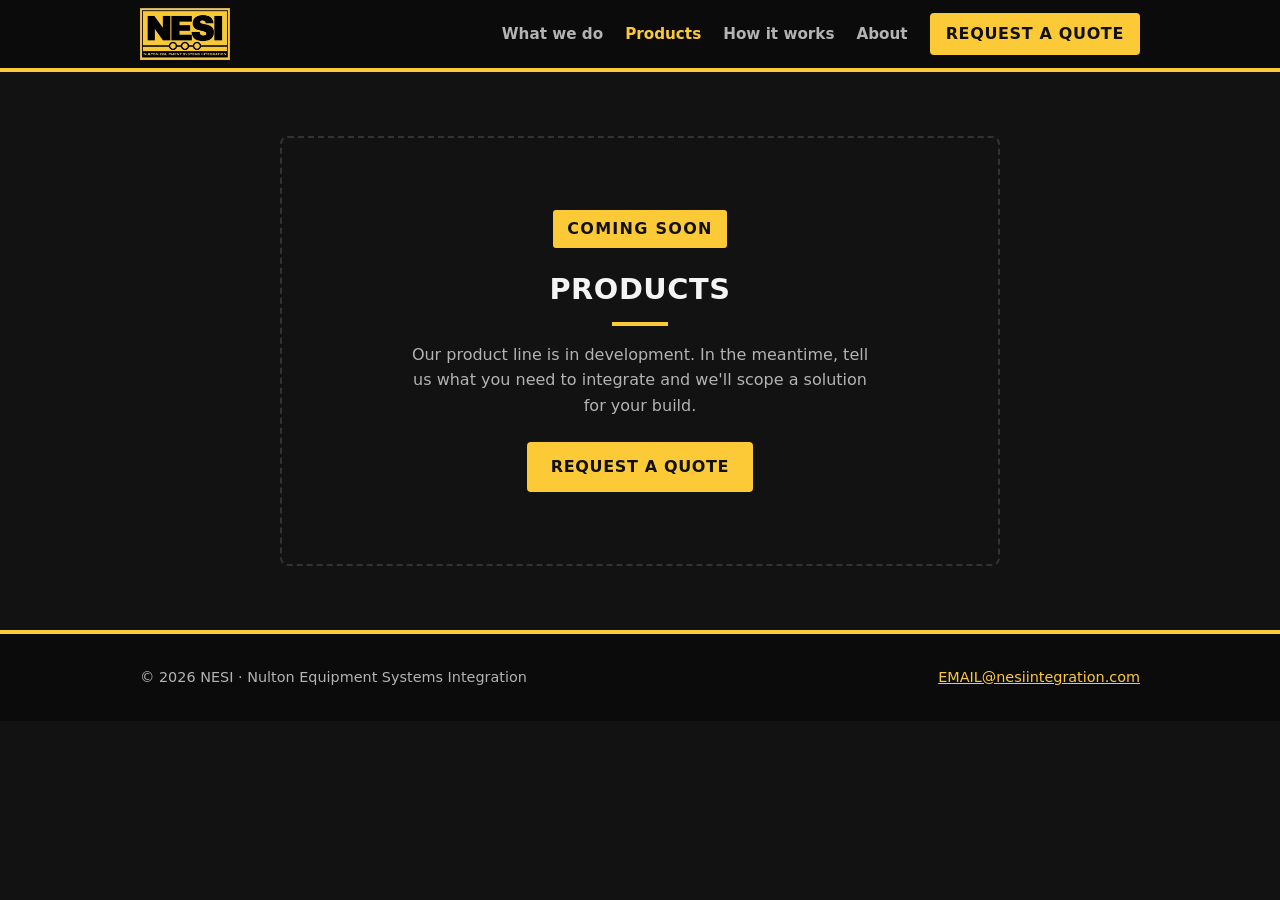
==== products.html @ 7b3e2216 "Add files via upload" ====
<!DOCTYPE html>
<html lang="en">
<head>
<meta charset="utf-8">
<meta name="viewport" content="width=device-width,initial-scale=1">
<title>Products | NESI</title>
<meta name="description" content="NESI products for equipment-to-vehicle integration. Coming soon.">
<link rel="icon" href="favicon.png" type="image/png">
<link rel="stylesheet" href="style.css">
</head>
<body>
<header><div class="wrap">
  <a class="brand" href="index.html"><img src="logo.png" alt="NESI - Nulton Equipment Systems Integration"></a>
  <nav><a href="index.html#what">What we do</a><a class="on" href="products.html">Products</a><a href="index.html#how">How it works</a><a href="index.html#about">About</a><a class="btn" href="index.html#quote">Request a quote</a></nav>
</div></header>
<main>
<section><div class="wrap">
  <div class="soon">
    <span class="tag">Coming soon</span>
    <h2>Products</h2>
    <p>Our product line is in development. In the meantime, tell us what you need to integrate and we'll scope a solution for your build.</p>
    <a class="btn" href="index.html#quote">Request a quote</a>
  </div>
</div></section>
</main>
<footer><div class="wrap">
  <span>&copy; <span id="y">2026</span> NESI &middot; Nulton Equipment Systems Integration</span>
  <span><a href="mailto:EMAIL@nesiintegration.com">EMAIL@nesiintegration.com</a> <!-- TODO: replace with real email / phone --></span>
</div></footer>
<script>document.getElementById('y').textContent=new Date().getFullYear()</script>
</body>
</html>
---- style.css ----
:root{--bg:#121212;--bg2:#1b1b1b;--ink:#f4f4f4;--mute:#b3b3b3;--accent:#fcca37;--line:#333}
*{box-sizing:border-box}
html{scroll-behavior:smooth}
body{margin:0;font-family:system-ui,-apple-system,"Segoe UI",Roboto,Helvetica,Arial,sans-serif;background:var(--bg);color:var(--ink);line-height:1.6}
a{color:var(--accent)}
.wrap{max-width:1040px;margin:0 auto;padding:0 20px}
header{position:sticky;top:0;background:#0b0b0b;border-bottom:4px solid var(--accent);z-index:10}
header .wrap{display:flex;align-items:center;justify-content:space-between;min-height:68px}
.brand{display:flex;align-items:center;text-decoration:none}
.brand img{height:52px;display:block}
nav{display:flex;align-items:center;gap:22px}
nav a{color:var(--mute);text-decoration:none;font-size:.95rem;font-weight:600}
nav a:hover,nav a.on{color:var(--accent)}
nav a.btn{color:#111;padding:8px 16px}
.btn{display:inline-block;background:var(--accent);color:#111;font-weight:800;padding:12px 24px;border-radius:4px;text-decoration:none;border:0;cursor:pointer;font-size:1rem;text-transform:uppercase;letter-spacing:.04em}
.btn:hover{filter:brightness(1.07)}
.hero{padding:92px 0 80px;background:linear-gradient(180deg,#1f1f1f,var(--bg));border-bottom:1px solid var(--line)}
.hero h1{font-size:clamp(2rem,5vw,3.3rem);line-height:1.12;margin:0 0 18px;max-width:18ch;text-transform:uppercase}
.hero h1 span{color:var(--accent)}
.hero p{font-size:1.15rem;color:var(--mute);max-width:60ch;margin:0 0 28px}
section{padding:64px 0}
section.alt{background:var(--bg2)}
h2{font-size:1.8rem;margin:0 0 8px;text-transform:uppercase;letter-spacing:.02em}
h2::after{content:"";display:block;width:56px;height:4px;background:var(--accent);margin-top:10px}
.lead{color:var(--mute);max-width:62ch;margin:18px 0 32px}
.grid{display:grid;gap:18px;grid-template-columns:repeat(auto-fit,minmax(230px,1fr))}
.card{background:var(--bg2);border:1px solid var(--line);border-top:4px solid var(--accent);border-radius:6px;padding:22px}
section.alt .card{background:var(--bg)}
.card h3{margin:0 0 6px;font-size:1.05rem;color:var(--accent)}
.card p{margin:0;color:var(--mute);font-size:.97rem}
.steps{counter-reset:s;display:grid;gap:18px;grid-template-columns:repeat(auto-fit,minmax(220px,1fr))}
.step{counter-increment:s;border-left:4px solid var(--accent);padding-left:16px}
.step::before{content:counter(s);color:var(--accent);font-weight:900;font-size:1.5rem}
.step h3{margin:2px 0 4px;font-size:1.05rem}
.step p{margin:0;color:var(--mute);font-size:.97rem}
.soon{text-align:center;padding:72px 20px;border:2px dashed var(--line);border-radius:8px;max-width:720px;margin:0 auto}
.soon .tag{display:inline-block;background:var(--accent);color:#111;font-weight:900;text-transform:uppercase;letter-spacing:.08em;padding:6px 14px;border-radius:3px;margin-bottom:18px}
.soon h2::after{margin-left:auto;margin-right:auto}
.soon p{color:var(--mute);max-width:46ch;margin:16px auto 24px}
form{display:grid;gap:16px;max-width:720px}
.row{display:grid;gap:16px;grid-template-columns:1fr 1fr}
@media(max-width:700px){.row{grid-template-columns:1fr}nav a:not(.btn){display:none}.brand img{height:38px}}
label{display:block;font-size:.9rem;color:var(--mute);margin-bottom:4px}
input[type=text],input[type=email],input[type=tel],textarea{width:100%;padding:11px 12px;border-radius:4px;border:1px solid var(--line);background:#0b0b0b;color:var(--ink);font:inherit}
input:focus,textarea:focus{outline:2px solid var(--accent);border-color:transparent}
fieldset{border:1px solid var(--line);border-radius:6px;padding:12px 16px}
legend{color:var(--mute);font-size:.9rem;padding:0 6px}
.checks{display:grid;gap:6px;grid-template-columns:repeat(auto-fit,minmax(230px,1fr))}
.checks label{color:var(--ink);margin:0;display:flex;gap:8px;align-items:center}
input[type=checkbox]{accent-color:var(--accent)}
.hp{position:absolute;left:-9999px}
footer{border-top:4px solid var(--accent);background:#0b0b0b;padding:32px 0;color:var(--mute);font-size:.9rem}
footer .wrap{display:flex;flex-wrap:wrap;gap:12px;justify-content:space-between}
.hero .wrap{display:flex;align-items:center;gap:48px}
.hero .copy{flex:1}
.hero .mark{width:340px;max-width:38%;border-radius:4px;box-shadow:0 10px 40px rgba(0,0,0,.5)}
@media(max-width:800px){.hero .mark{display:none}}
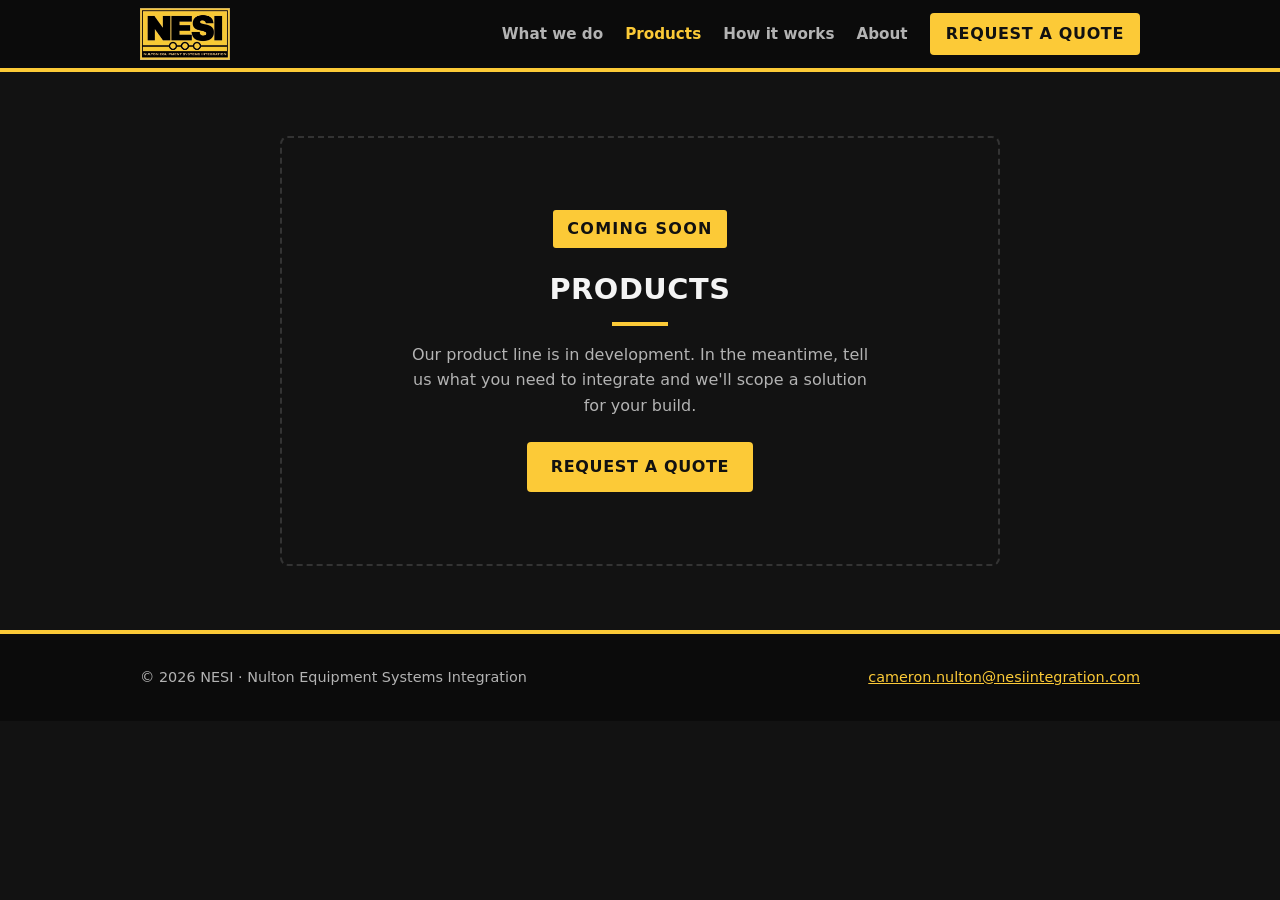
==== commit 4af590db: "Add About, problem and engagement-option content; set contact email Co-Authored-By: Claude Sonnet 5." ====
--- a/products.html
+++ b/products.html
@@ -25,7 +25,7 @@
 </main>
 <footer><div class="wrap">
   <span>&copy; <span id="y">2026</span> NESI &middot; Nulton Equipment Systems Integration</span>
-  <span><a href="mailto:EMAIL@nesiintegration.com">EMAIL@nesiintegration.com</a> <!-- TODO: replace with real email / phone --></span>
+  <span><a href="mailto:cameron.nulton@nesiintegration.com">cameron.nulton@nesiintegration.com</a></span>
 </div></footer>
 <script>document.getElementById('y').textContent=new Date().getFullYear()</script>
 </body>
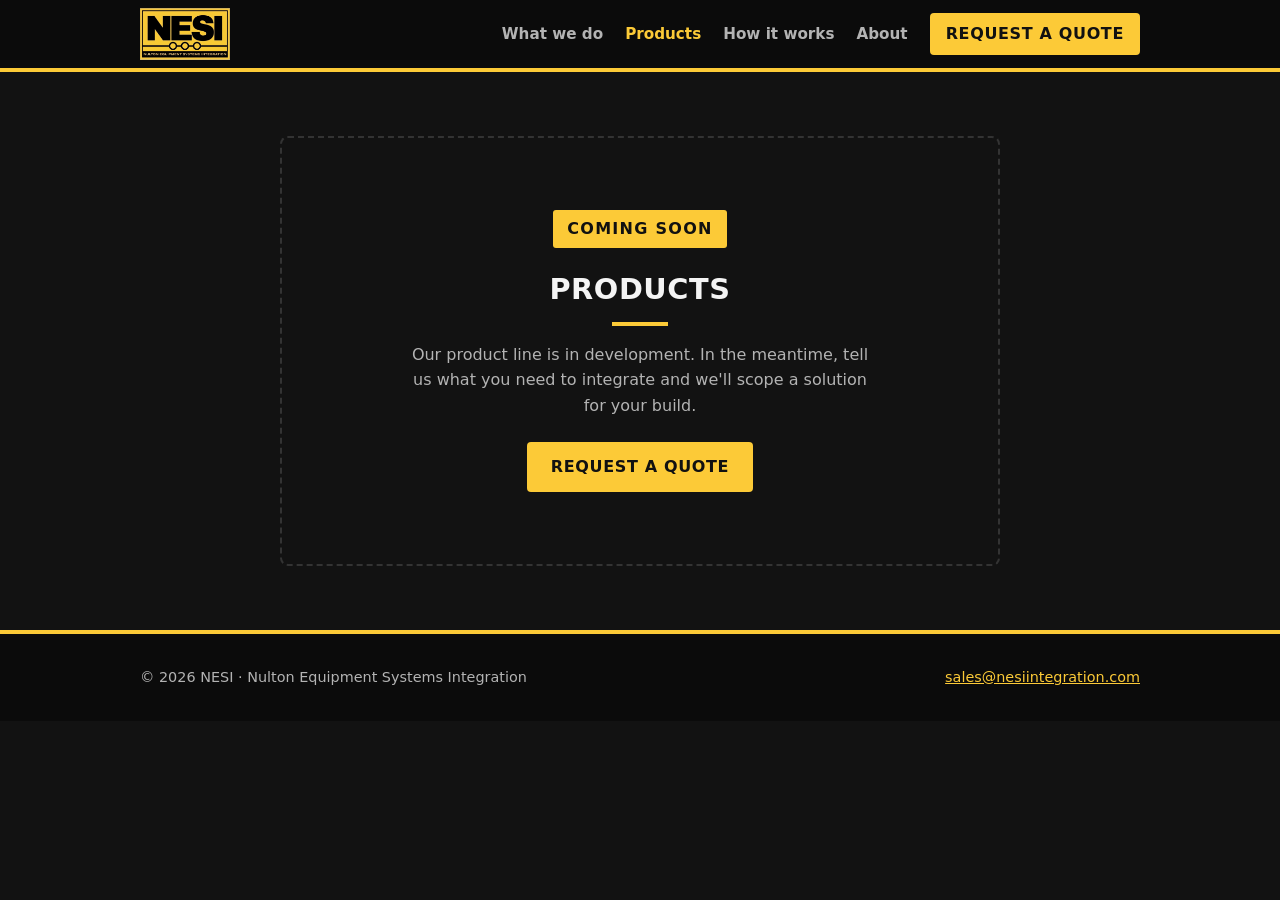
==== commit 84b85d43: "Use sales@nesiintegration.com as the public contact email Co-Authored-By: Claude Sonnet 5.5 <noreply" ====
--- a/products.html
+++ b/products.html
@@ -25,7 +25,7 @@
 </main>
 <footer><div class="wrap">
   <span>&copy; <span id="y">2026</span> NESI &middot; Nulton Equipment Systems Integration</span>
-  <span><a href="mailto:cameron.nulton@nesiintegration.com">cameron.nulton@nesiintegration.com</a></span>
+  <span><a href="mailto:sales@nesiintegration.com">sales@nesiintegration.com</a></span>
 </div></footer>
 <script>document.getElementById('y').textContent=new Date().getFullYear()</script>
 </body>
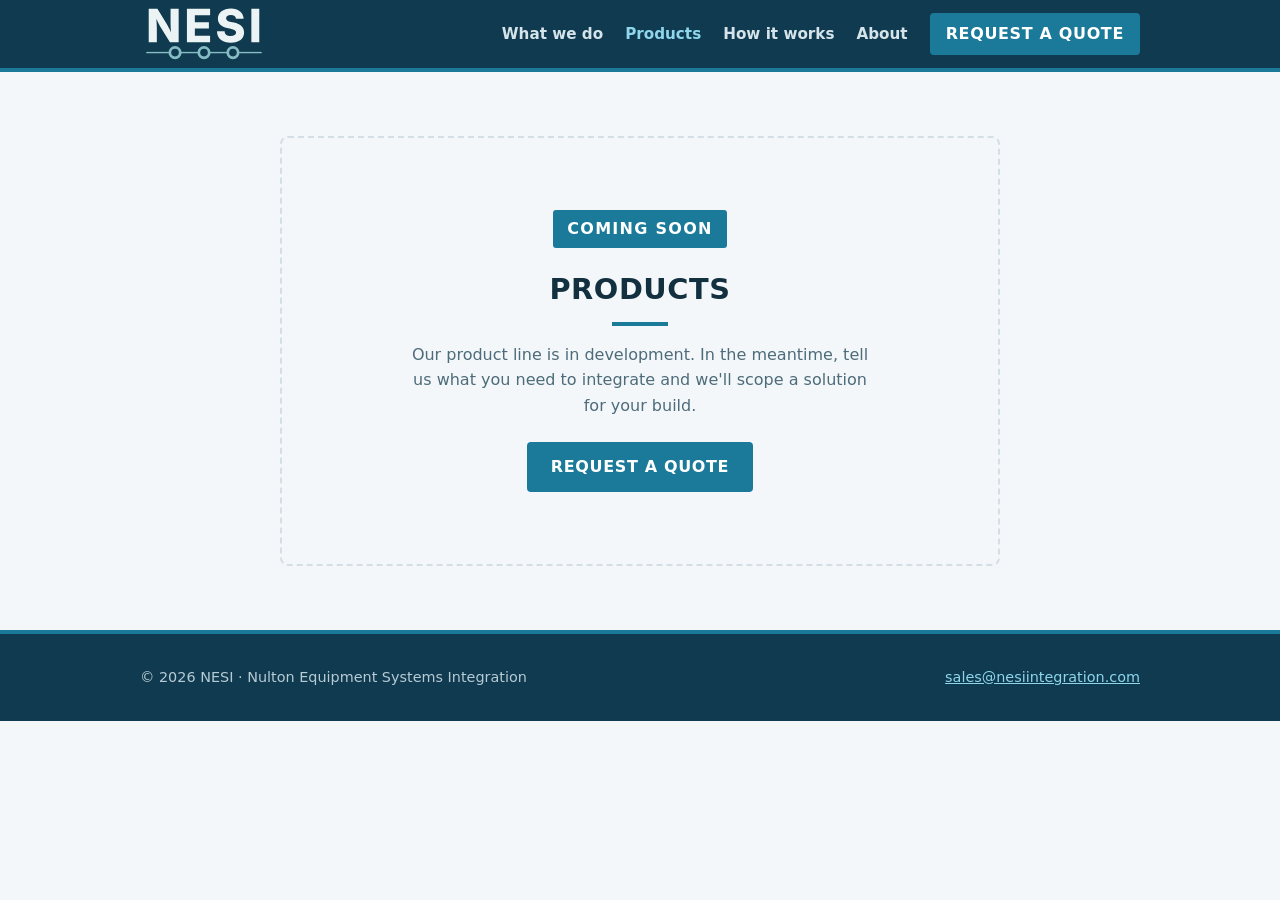
==== commit 9bd62777: "Replace logo with rule-and-rings wordmark (light/dark variants, new favicon) Co-Authored-By: Claude " ====
--- a/products.html
+++ b/products.html
@@ -5,12 +5,13 @@
 <meta name="viewport" content="width=device-width,initial-scale=1">
 <title>Products | NESI</title>
 <meta name="description" content="NESI products for equipment-to-vehicle integration. Coming soon.">
-<link rel="icon" href="favicon.png" type="image/png">
+<link rel="icon" href="favicon.svg" type="image/svg+xml">
+<link rel="alternate icon" href="favicon.png" type="image/png">
 <link rel="stylesheet" href="style.css">
 </head>
 <body>
 <header><div class="wrap">
-  <a class="brand" href="index.html"><img src="logo.png" alt="NESI - Nulton Equipment Systems Integration"></a>
+  <a class="brand" href="index.html"><img src="logo-compact-dark.svg" alt="NESI"></a>
   <nav><a href="index.html#what">What we do</a><a class="on" href="products.html">Products</a><a href="index.html#how">How it works</a><a href="index.html#about">About</a><a class="btn" href="index.html#quote">Request a quote</a></nav>
 </div></header>
 <main>
--- a/style.css
+++ b/style.css
@@ -1,20 +1,39 @@
-:root{--bg:#121212;--bg2:#1b1b1b;--ink:#f4f4f4;--mute:#b3b3b3;--accent:#fcca37;--line:#333}
+:root{
+  color-scheme:light dark;
+  /* Light theme: Glacier */
+  --bg:#f3f7f9;--bg2:#e6eef3;--card:#ffffff;--card-alt:#ffffff;
+  --ink:#12303f;--mute:#4d6b7a;--accent:#1b7a99;--line:#d3dfe5;
+  --hdr:#0f3a4f;--nav:#d5e4eb;--nav-accent:#8fd6ec;--foot-ink:#b7cbd5;
+  --btn-ink:#ffffff;--hero-top:#e1ecf1;--input:#ffffff;--err:#b42318;
+  --shadow:rgba(15,58,79,.25);
+}
+@media (prefers-color-scheme:dark){
+  :root{
+    /* Dark theme: Fjord */
+    --bg:#0f202a;--bg2:#142a35;--card:#17303c;--card-alt:#0f202a;
+    --ink:#ecf3f4;--mute:#a3bcc2;--accent:#86bcc4;--line:#2a4a58;
+    --hdr:#0a1820;--nav:#c9d6de;--nav-accent:#86bcc4;--foot-ink:#a3bcc2;
+    --btn-ink:#06141b;--hero-top:#17303c;--input:#0a1820;--err:#f87171;
+    --shadow:rgba(0,0,0,.5);
+  }
+}
 *{box-sizing:border-box}
 html{scroll-behavior:smooth}
 body{margin:0;font-family:system-ui,-apple-system,"Segoe UI",Roboto,Helvetica,Arial,sans-serif;background:var(--bg);color:var(--ink);line-height:1.6}
 a{color:var(--accent)}
 .wrap{max-width:1040px;margin:0 auto;padding:0 20px}
-header{position:sticky;top:0;background:#0b0b0b;border-bottom:4px solid var(--accent);z-index:10}
+header{position:sticky;top:0;background:var(--hdr);border-bottom:4px solid var(--accent);z-index:10}
 header .wrap{display:flex;align-items:center;justify-content:space-between;min-height:68px}
 .brand{display:flex;align-items:center;text-decoration:none}
-.brand img{height:52px;display:block}
+.brand img{height:54px;width:auto;display:block}
 nav{display:flex;align-items:center;gap:22px}
-nav a{color:var(--mute);text-decoration:none;font-size:.95rem;font-weight:600}
-nav a:hover,nav a.on{color:var(--accent)}
-nav a.btn{color:#111;padding:8px 16px}
-.btn{display:inline-block;background:var(--accent);color:#111;font-weight:800;padding:12px 24px;border-radius:4px;text-decoration:none;border:0;cursor:pointer;font-size:1rem;text-transform:uppercase;letter-spacing:.04em}
-.btn:hover{filter:brightness(1.07)}
-.hero{padding:92px 0 80px;background:linear-gradient(180deg,#1f1f1f,var(--bg));border-bottom:1px solid var(--line)}
+nav a{color:var(--nav);text-decoration:none;font-size:.95rem;font-weight:600}
+nav a:hover,nav a.on{color:var(--nav-accent)}
+nav a.btn{color:var(--btn-ink);padding:8px 16px}
+nav a.btn:hover{color:var(--btn-ink)}
+.btn{display:inline-block;background:var(--accent);color:var(--btn-ink);font-weight:800;padding:12px 24px;border-radius:4px;text-decoration:none;border:0;cursor:pointer;font-size:1rem;text-transform:uppercase;letter-spacing:.04em}
+.btn:hover{filter:brightness(1.08)}
+.hero{padding:92px 0 80px;background:linear-gradient(180deg,var(--hero-top),var(--bg));border-bottom:1px solid var(--line)}
 .hero h1{font-size:clamp(2rem,5vw,3.3rem);line-height:1.12;margin:0 0 18px;max-width:18ch;text-transform:uppercase}
 .hero h1 span{color:var(--accent)}
 .hero p{font-size:1.15rem;color:var(--mute);max-width:60ch;margin:0 0 28px}
@@ -24,8 +43,8 @@
 h2::after{content:"";display:block;width:56px;height:4px;background:var(--accent);margin-top:10px}
 .lead{color:var(--mute);max-width:62ch;margin:18px 0 32px}
 .grid{display:grid;gap:18px;grid-template-columns:repeat(auto-fit,minmax(230px,1fr))}
-.card{background:var(--bg2);border:1px solid var(--line);border-top:4px solid var(--accent);border-radius:6px;padding:22px}
-section.alt .card{background:var(--bg)}
+.card{background:var(--card);border:1px solid var(--line);border-top:4px solid var(--accent);border-radius:6px;padding:22px}
+section.alt .card{background:var(--card-alt)}
 .card h3{margin:0 0 6px;font-size:1.05rem;color:var(--accent)}
 .card p{margin:0;color:var(--mute);font-size:.97rem}
 .steps{counter-reset:s;display:grid;gap:18px;grid-template-columns:repeat(auto-fit,minmax(220px,1fr))}
@@ -34,14 +53,14 @@
 .step h3{margin:2px 0 4px;font-size:1.05rem}
 .step p{margin:0;color:var(--mute);font-size:.97rem}
 .soon{text-align:center;padding:72px 20px;border:2px dashed var(--line);border-radius:8px;max-width:720px;margin:0 auto}
-.soon .tag{display:inline-block;background:var(--accent);color:#111;font-weight:900;text-transform:uppercase;letter-spacing:.08em;padding:6px 14px;border-radius:3px;margin-bottom:18px}
+.soon .tag{display:inline-block;background:var(--accent);color:var(--btn-ink);font-weight:900;text-transform:uppercase;letter-spacing:.08em;padding:6px 14px;border-radius:3px;margin-bottom:18px}
 .soon h2::after{margin-left:auto;margin-right:auto}
 .soon p{color:var(--mute);max-width:46ch;margin:16px auto 24px}
 form{display:grid;gap:16px;max-width:720px}
 .row{display:grid;gap:16px;grid-template-columns:1fr 1fr}
-@media(max-width:700px){.row{grid-template-columns:1fr}nav a:not(.btn){display:none}.brand img{height:38px}}
+@media(max-width:700px){.row{grid-template-columns:1fr}nav a:not(.btn){display:none}.brand img{height:36px}}
 label{display:block;font-size:.9rem;color:var(--mute);margin-bottom:4px}
-input[type=text],input[type=email],input[type=tel],textarea{width:100%;padding:11px 12px;border-radius:4px;border:1px solid var(--line);background:#0b0b0b;color:var(--ink);font:inherit}
+input[type=text],input[type=email],input[type=tel],textarea{width:100%;padding:11px 12px;border-radius:4px;border:1px solid var(--line);background:var(--input);color:var(--ink);font:inherit}
 input:focus,textarea:focus{outline:2px solid var(--accent);border-color:transparent}
 fieldset{border:1px solid var(--line);border-radius:6px;padding:12px 16px}
 legend{color:var(--mute);font-size:.9rem;padding:0 6px}
@@ -49,9 +68,11 @@
 .checks label{color:var(--ink);margin:0;display:flex;gap:8px;align-items:center}
 input[type=checkbox]{accent-color:var(--accent)}
 .hp{position:absolute;left:-9999px}
-footer{border-top:4px solid var(--accent);background:#0b0b0b;padding:32px 0;color:var(--mute);font-size:.9rem}
+footer{border-top:4px solid var(--accent);background:var(--hdr);padding:32px 0;color:var(--foot-ink);font-size:.9rem}
+footer a{color:var(--nav-accent)}
 footer .wrap{display:flex;flex-wrap:wrap;gap:12px;justify-content:space-between}
 .hero .wrap{display:flex;align-items:center;gap:48px}
 .hero .copy{flex:1}
-.hero .mark{width:340px;max-width:38%;border-radius:4px;box-shadow:0 10px 40px rgba(0,0,0,.5)}
+.hero .mark{display:block;width:400px;max-width:42%}
+.hero .mark img{display:block;width:100%;height:auto}
 @media(max-width:800px){.hero .mark{display:none}}
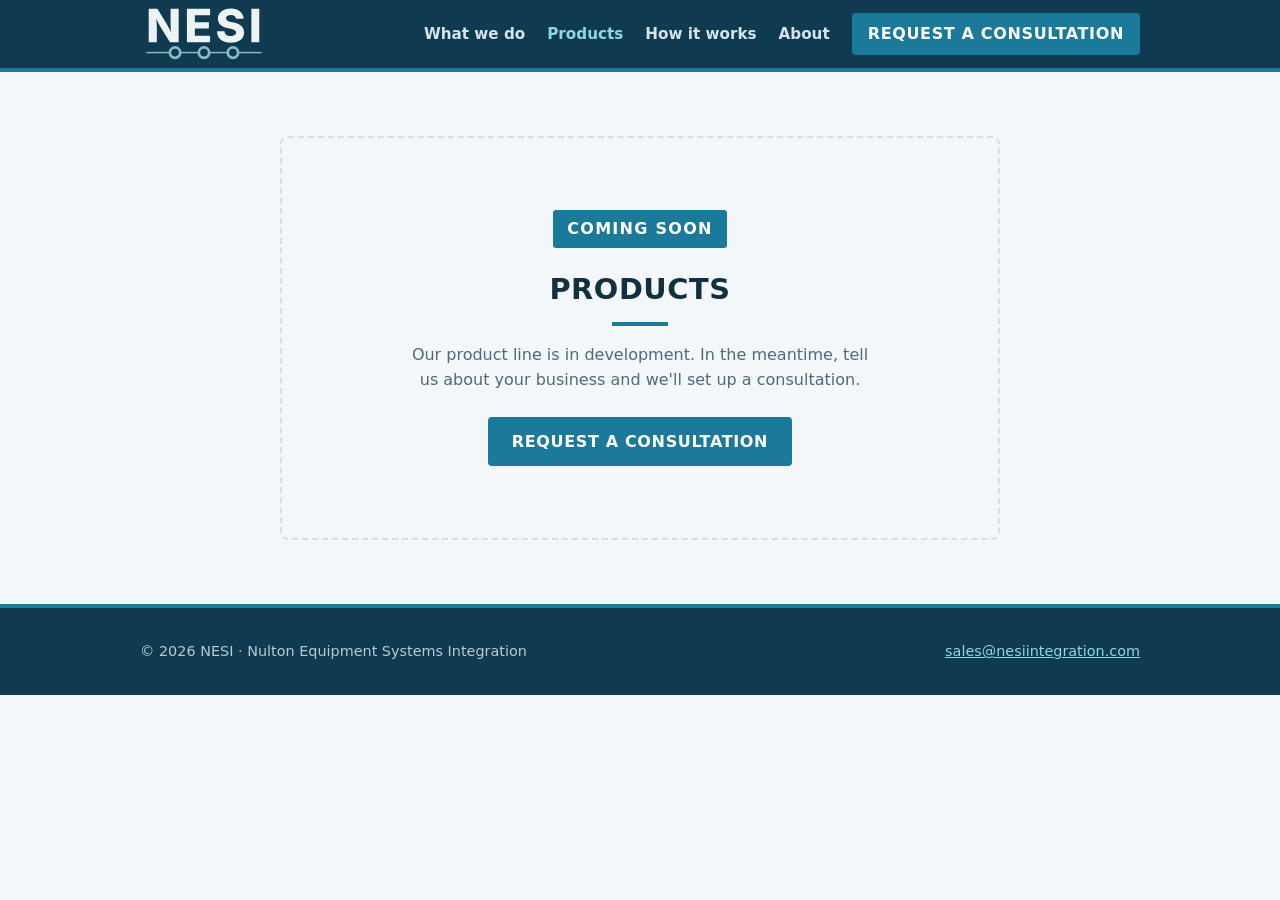
==== commit 7c8dbb31: "Rework hero copy, add production-efficiency messaging, switch form to phone consultation request Co-" ====
--- a/products.html
+++ b/products.html
@@ -12,15 +12,15 @@
 <body>
 <header><div class="wrap">
   <a class="brand" href="index.html"><img src="logo-compact-dark.svg" alt="NESI"></a>
-  <nav><a href="index.html#what">What we do</a><a class="on" href="products.html">Products</a><a href="index.html#how">How it works</a><a href="index.html#about">About</a><a class="btn" href="index.html#quote">Request a quote</a></nav>
+  <nav><a href="index.html#what">What we do</a><a class="on" href="products.html">Products</a><a href="index.html#how">How it works</a><a href="index.html#about">About</a><a class="btn" href="index.html#consult">Request a consultation</a></nav>
 </div></header>
 <main>
 <section><div class="wrap">
   <div class="soon">
     <span class="tag">Coming soon</span>
     <h2>Products</h2>
-    <p>Our product line is in development. In the meantime, tell us what you need to integrate and we'll scope a solution for your build.</p>
-    <a class="btn" href="index.html#quote">Request a quote</a>
+    <p>Our product line is in development. In the meantime, tell us about your business and we'll set up a consultation.</p>
+    <a class="btn" href="index.html#consult">Request a consultation</a>
   </div>
 </div></section>
 </main>
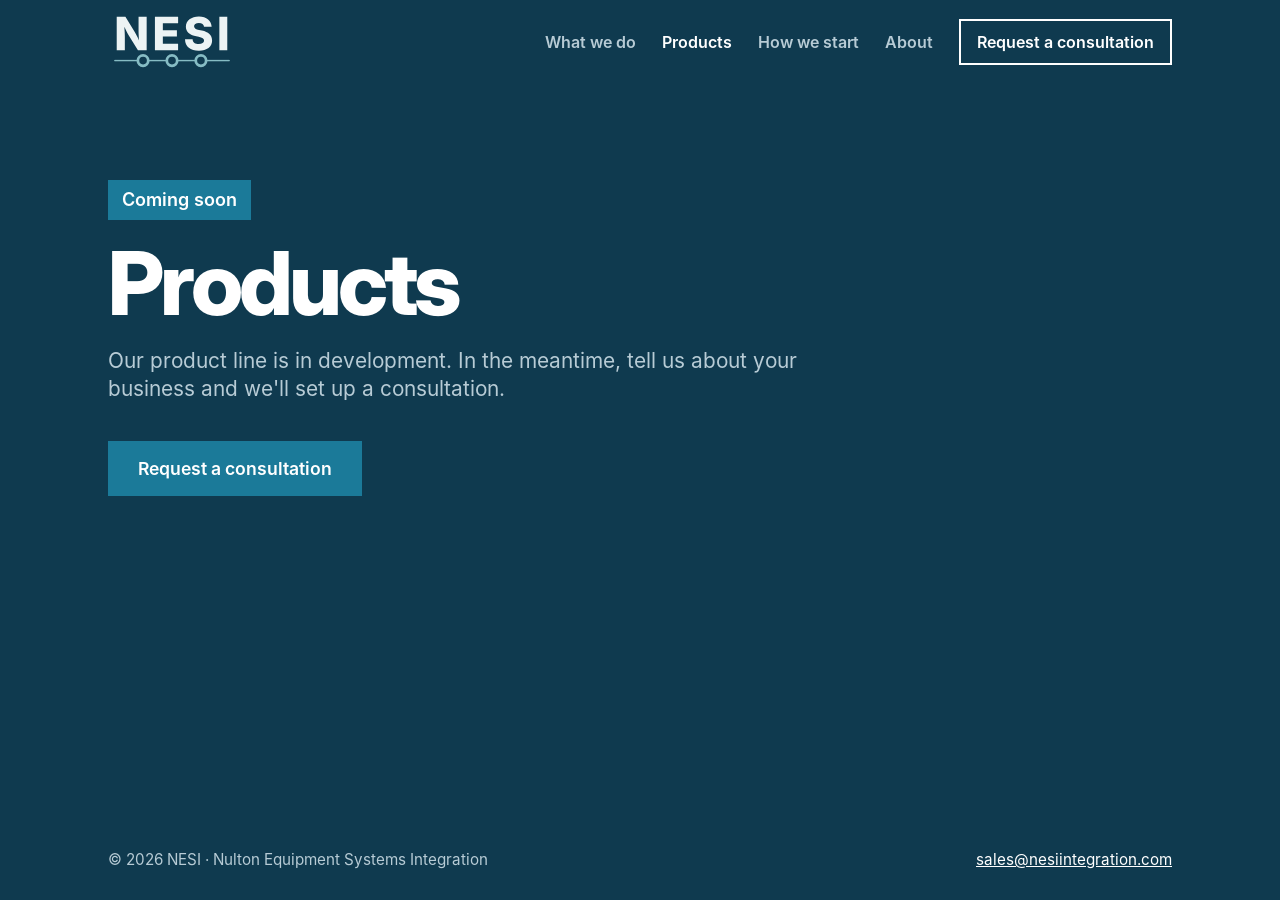
==== commit 43321a25: "Redesign site: bold rings layout, plain-language copy, Glacier/Fjord light and dark themes Co-Author" ====
--- a/products.html
+++ b/products.html
@@ -5,24 +5,24 @@
 <meta name="viewport" content="width=device-width,initial-scale=1">
 <title>Products | NESI</title>
 <meta name="description" content="NESI products for equipment-to-vehicle integration. Coming soon.">
+<meta name="theme-color" content="#0f3a4f">
 <link rel="icon" href="favicon.svg" type="image/svg+xml">
 <link rel="alternate icon" href="favicon.png" type="image/png">
+<link rel="preload" href="fonts/inter-display-800.woff" as="font" type="font/woff" crossorigin>
 <link rel="stylesheet" href="style.css">
 </head>
 <body>
 <header><div class="wrap">
   <a class="brand" href="index.html"><img src="logo-compact-dark.svg" alt="NESI"></a>
-  <nav><a href="index.html#what">What we do</a><a class="on" href="products.html">Products</a><a href="index.html#how">How it works</a><a href="index.html#about">About</a><a class="btn" href="index.html#consult">Request a consultation</a></nav>
+  <nav><a href="index.html#jobs">What we do</a><a class="on" href="products.html">Products</a><a href="index.html#start">How we start</a><a href="index.html#about">About</a><a class="cta" href="index.html#consult">Request a consultation</a></nav>
 </div></header>
-<main>
-<section><div class="wrap">
-  <div class="soon">
-    <span class="tag">Coming soon</span>
-    <h2>Products</h2>
-    <p>Our product line is in development. In the meantime, tell us about your business and we'll set up a consultation.</p>
-    <a class="btn" href="index.html#consult">Request a consultation</a>
-  </div>
-</div></section>
+<main style="background:var(--deep)">
+<div class="hero" style="padding-bottom:90px"><div class="wrap"><div class="soon" style="padding:40px 0 0">
+  <span class="tag">Coming soon</span>
+  <h1 style="font-size:clamp(2.8rem,8vw,5.5rem);margin-bottom:22px">Products</h1>
+  <p style="color:var(--deep-mute)">Our product line is in development. In the meantime, tell us about your business and we'll set up a consultation.</p>
+  <a class="btn" style="background:var(--blk);color:var(--blk-ink)" href="index.html#consult">Request a consultation</a>
+</div></div></div>
 </main>
 <footer><div class="wrap">
   <span>&copy; <span id="y">2026</span> NESI &middot; Nulton Equipment Systems Integration</span>
--- a/style.css
+++ b/style.css
@@ -1,78 +1,109 @@
+@font-face{font-family:"Inter";font-weight:400;font-display:swap;src:url(fonts/inter-400.woff) format("woff")}
+@font-face{font-family:"Inter";font-weight:600;font-display:swap;src:url(fonts/inter-600.woff) format("woff")}
+@font-face{font-family:"Inter Display";font-weight:800;font-display:swap;src:url(fonts/inter-display-800.woff) format("woff")}
 :root{
   color-scheme:light dark;
-  /* Light theme: Glacier */
-  --bg:#f3f7f9;--bg2:#e6eef3;--card:#ffffff;--card-alt:#ffffff;
-  --ink:#12303f;--mute:#4d6b7a;--accent:#1b7a99;--line:#d3dfe5;
-  --hdr:#0f3a4f;--nav:#d5e4eb;--nav-accent:#8fd6ec;--foot-ink:#b7cbd5;
-  --btn-ink:#ffffff;--hero-top:#e1ecf1;--input:#ffffff;--err:#b42318;
-  --shadow:rgba(15,58,79,.25);
+  /* Light: Glacier */
+  --bg:#f3f7f9;--bg2:#e1ebf0;--card:#ffffff;
+  --ink:#12303f;--mute:#4d6b7a;--line:#d3dfe5;
+  --deep:#0f3a4f;--deep-ink:#ffffff;--deep-mute:#b7cbd5;
+  --ring:#3a8fae;--ring2:#d5e4eb;
+  --blk:#1b7a99;--blk-ink:#ffffff;--blk-mute:#e3f1f6;
+  --btn:#0f3a4f;--btn-ink:#ffffff;--fld:rgba(255,255,255,.16);
+  --err:#b42318;--msg:#12303f;
 }
 @media (prefers-color-scheme:dark){
   :root{
-    /* Dark theme: Fjord */
-    --bg:#0f202a;--bg2:#142a35;--card:#17303c;--card-alt:#0f202a;
-    --ink:#ecf3f4;--mute:#a3bcc2;--accent:#86bcc4;--line:#2a4a58;
-    --hdr:#0a1820;--nav:#c9d6de;--nav-accent:#86bcc4;--foot-ink:#a3bcc2;
-    --btn-ink:#06141b;--hero-top:#17303c;--input:#0a1820;--err:#f87171;
-    --shadow:rgba(0,0,0,.5);
+    /* Dark: Fjord */
+    --bg:#0f202a;--bg2:#17303c;--card:#142a35;
+    --ink:#ecf3f4;--mute:#a3bcc2;--line:#2a4a58;
+    --deep:#0a1820;--deep-ink:#ecf3f4;--deep-mute:#a3bcc2;
+    --ring:#3f6f7c;--ring2:#c9d6de;
+    --blk:#86bcc4;--blk-ink:#06141b;--blk-mute:#0f2f3a;
+    --btn:#0a1820;--btn-ink:#ecf3f4;--fld:rgba(6,20,27,.14);
+    --err:#f87171;--msg:#06141b;
   }
 }
 *{box-sizing:border-box}
 html{scroll-behavior:smooth}
-body{margin:0;font-family:system-ui,-apple-system,"Segoe UI",Roboto,Helvetica,Arial,sans-serif;background:var(--bg);color:var(--ink);line-height:1.6}
-a{color:var(--accent)}
-.wrap{max-width:1040px;margin:0 auto;padding:0 20px}
-header{position:sticky;top:0;background:var(--hdr);border-bottom:4px solid var(--accent);z-index:10}
-header .wrap{display:flex;align-items:center;justify-content:space-between;min-height:68px}
+body{margin:0;font:400 1.125rem/1.55 Inter,system-ui,-apple-system,"Segoe UI",Roboto,Helvetica,Arial,sans-serif;background:var(--bg);color:var(--ink);min-height:100vh;display:flex;flex-direction:column}
+main{flex:1}
+a{color:inherit}
+.wrap{max-width:1120px;margin:0 auto;padding:0 28px}
+h1,h2,h3{font-family:"Inter Display",Inter,system-ui,sans-serif;font-weight:800;margin:0}
+h2{font-size:clamp(2rem,4.6vw,3.2rem);line-height:1;letter-spacing:-.035em;margin-bottom:18px}
+h3{letter-spacing:-.02em}
+
+/* header + hero */
+header{position:sticky;top:0;z-index:10;background:var(--deep);color:var(--deep-ink)}
+header .wrap{display:flex;align-items:center;justify-content:space-between;min-height:84px}
 .brand{display:flex;align-items:center;text-decoration:none}
 .brand img{height:54px;width:auto;display:block}
-nav{display:flex;align-items:center;gap:22px}
-nav a{color:var(--nav);text-decoration:none;font-size:.95rem;font-weight:600}
-nav a:hover,nav a.on{color:var(--nav-accent)}
-nav a.btn{color:var(--btn-ink);padding:8px 16px}
-nav a.btn:hover{color:var(--btn-ink)}
-.btn{display:inline-block;background:var(--accent);color:var(--btn-ink);font-weight:800;padding:12px 24px;border-radius:4px;text-decoration:none;border:0;cursor:pointer;font-size:1rem;text-transform:uppercase;letter-spacing:.04em}
-.btn:hover{filter:brightness(1.08)}
-.hero{padding:92px 0 80px;background:linear-gradient(180deg,var(--hero-top),var(--bg));border-bottom:1px solid var(--line)}
-.hero h1{font-size:clamp(2rem,5vw,3.3rem);line-height:1.12;margin:0 0 18px;max-width:18ch;text-transform:uppercase}
-.hero h1 span{color:var(--accent)}
-.hero p{font-size:1.15rem;color:var(--mute);max-width:60ch;margin:0 0 28px}
-section{padding:64px 0}
-section.alt{background:var(--bg2)}
-h2{font-size:1.8rem;margin:0 0 8px;text-transform:uppercase;letter-spacing:.02em}
-h2::after{content:"";display:block;width:56px;height:4px;background:var(--accent);margin-top:10px}
-.lead{color:var(--mute);max-width:62ch;margin:18px 0 32px}
-.grid{display:grid;gap:18px;grid-template-columns:repeat(auto-fit,minmax(230px,1fr))}
-.card{background:var(--card);border:1px solid var(--line);border-top:4px solid var(--accent);border-radius:6px;padding:22px}
-section.alt .card{background:var(--card-alt)}
-.card h3{margin:0 0 6px;font-size:1.05rem;color:var(--accent)}
-.card p{margin:0;color:var(--mute);font-size:.97rem}
-.steps{counter-reset:s;display:grid;gap:18px;grid-template-columns:repeat(auto-fit,minmax(220px,1fr))}
-.step{counter-increment:s;border-left:4px solid var(--accent);padding-left:16px}
-.step::before{content:counter(s);color:var(--accent);font-weight:900;font-size:1.5rem}
-.step h3{margin:2px 0 4px;font-size:1.05rem}
-.step p{margin:0;color:var(--mute);font-size:.97rem}
-.soon{text-align:center;padding:72px 20px;border:2px dashed var(--line);border-radius:8px;max-width:720px;margin:0 auto}
-.soon .tag{display:inline-block;background:var(--accent);color:var(--btn-ink);font-weight:900;text-transform:uppercase;letter-spacing:.08em;padding:6px 14px;border-radius:3px;margin-bottom:18px}
-.soon h2::after{margin-left:auto;margin-right:auto}
-.soon p{color:var(--mute);max-width:46ch;margin:16px auto 24px}
-form{display:grid;gap:16px;max-width:720px}
-.row{display:grid;gap:16px;grid-template-columns:1fr 1fr}
-@media(max-width:700px){.row{grid-template-columns:1fr}nav a:not(.btn){display:none}.brand img{height:36px}}
-label{display:block;font-size:.9rem;color:var(--mute);margin-bottom:4px}
-input[type=text],input[type=email],input[type=tel],textarea{width:100%;padding:11px 12px;border-radius:4px;border:1px solid var(--line);background:var(--input);color:var(--ink);font:inherit}
-input:focus,textarea:focus{outline:2px solid var(--accent);border-color:transparent}
-fieldset{border:1px solid var(--line);border-radius:6px;padding:12px 16px}
-legend{color:var(--mute);font-size:.9rem;padding:0 6px}
-.checks{display:grid;gap:6px;grid-template-columns:repeat(auto-fit,minmax(230px,1fr))}
-.checks label{color:var(--ink);margin:0;display:flex;gap:8px;align-items:center}
-input[type=checkbox]{accent-color:var(--accent)}
+header nav{display:flex;align-items:center;gap:26px}
+header nav a{color:var(--deep-mute);text-decoration:none;font-weight:600;font-size:1rem}
+header nav a:hover,header nav a.on{color:var(--deep-ink)}
+header nav a.cta{color:var(--deep-ink);border:2px solid var(--deep-ink);padding:9px 16px}
+header nav a.cta:hover{background:var(--deep-ink);color:var(--deep)}
+.hero{background:var(--deep);color:var(--deep-ink);position:relative;overflow:hidden;padding:56px 0 330px}
+.hero h1{font-size:clamp(2.8rem,9.4vw,6.6rem);line-height:.94;letter-spacing:-.045em;max-width:9.5em;position:relative;z-index:2}
+.hero p{font-size:clamp(1.15rem,2.2vw,1.55rem);line-height:1.35;color:var(--deep-mute);max-width:21em;margin:26px 0 0;position:relative;z-index:2}
+.rings{position:absolute;left:0;bottom:-30px;width:100%;height:300px;z-index:1}
+.rings .ln{stroke:var(--ring)}.rings .r1{stroke:var(--ring)}.rings .r2{stroke:var(--ring2)}.rings .f{fill:var(--deep)}
+
+/* blocks */
+.blocks{display:grid;grid-template-columns:1fr 1fr}
+.blk{padding:84px 0}
+.blk .in{padding:0 56px;max-width:560px}
+.blk h2{margin-bottom:18px}
+.blk p{margin:0;font-size:1.3rem;line-height:1.45}
+.b1{background:var(--blk);color:var(--blk-ink)}.b1 .in{margin-left:auto}
+.b2{background:var(--bg2);color:var(--ink)}
+
+/* steps */
+.steps-sec{background:var(--card);padding:92px 0}
+.steps-sec h2{margin-bottom:56px}
+.steps{display:grid;grid-template-columns:repeat(3,1fr);position:relative}
+.steps:before{content:"";position:absolute;left:46px;right:0;top:46px;height:5px;background:var(--blk)}
+.step{position:relative;padding-right:40px}
+.ring-n{width:92px;height:92px;border-radius:50%;border:5px solid var(--blk);background:var(--card);display:grid;place-items:center;font:800 2.3rem "Inter Display",Inter,sans-serif;position:relative;z-index:1}
+.step h3{font-size:1.6rem;margin:22px 0 6px}
+.step p{margin:0;color:var(--mute)}
+
+/* about */
+.about{background:var(--deep);color:var(--deep-ink);padding:92px 0}
+.about .wrap{display:grid;grid-template-columns:1.1fr 1fr;gap:70px;align-items:center}
+.about p{color:var(--deep-mute);margin:0 0 16px;max-width:28em}
+.about svg{width:100%;height:auto}
+.about .ln{stroke:var(--ring)}.about .r1{stroke:var(--ring)}.about .r2{stroke:var(--ring2)}.about .f{fill:var(--deep)}
+
+/* form */
+.consult{background:var(--blk);color:var(--blk-ink);padding:92px 0}
+.consult .lead{margin:0 0 34px;max-width:32em;font-size:1.2rem}
+form{max-width:840px}
+.row{display:grid;gap:20px;grid-template-columns:1fr 1fr;margin-bottom:20px}
+label{display:block;font-size:.95rem;margin-bottom:4px}
+input[type=text],input[type=email],input[type=tel],textarea{width:100%;padding:13px 12px;border:0;border-bottom:3px solid var(--blk-ink);border-radius:0;background:var(--fld);color:inherit;font:inherit}
+input:focus,textarea:focus{outline:3px solid var(--btn);outline-offset:2px}
+.btn{display:inline-block;margin-top:10px;background:var(--btn);color:var(--btn-ink);font:600 1.1rem Inter,system-ui,sans-serif;padding:17px 30px;border:0;cursor:pointer;text-decoration:none}
+.btn:hover{filter:brightness(1.15)}
 .hp{position:absolute;left:-9999px}
-footer{border-top:4px solid var(--accent);background:var(--hdr);padding:32px 0;color:var(--foot-ink);font-size:.9rem}
-footer a{color:var(--nav-accent)}
+#form-msg{margin:16px 0 0;min-height:1.5em}
+
+/* products page */
+.soon{padding:90px 0 120px;max-width:720px}
+.soon .tag{display:inline-block;background:var(--blk);color:var(--blk-ink);font-weight:600;padding:6px 14px;margin-bottom:22px}
+.soon p{color:var(--mute);max-width:34em;margin:0 0 28px;font-size:1.3rem}
+.soon .btn{background:var(--deep);color:var(--deep-ink)}
+
+footer{background:var(--deep);color:var(--deep-mute);padding:28px 0;font-size:.95rem}
+footer a{color:var(--deep-ink)}
 footer .wrap{display:flex;flex-wrap:wrap;gap:12px;justify-content:space-between}
-.hero .wrap{display:flex;align-items:center;gap:48px}
-.hero .copy{flex:1}
-.hero .mark{display:block;width:400px;max-width:42%}
-.hero .mark img{display:block;width:100%;height:auto}
-@media(max-width:800px){.hero .mark{display:none}}
+
+@media(max-width:820px){
+  .blocks{grid-template-columns:1fr}.blk{padding:60px 0}.blk .in{padding:0 28px;margin:0;max-width:none}
+  .steps{grid-template-columns:1fr;gap:34px}.steps:before{display:none}
+  .about .wrap{grid-template-columns:1fr}.about svg{display:none}
+  .row{grid-template-columns:1fr}
+  header nav a:not(.cta){display:none}.brand img{height:42px}
+  .hero{padding-bottom:240px}.rings{height:220px}
+}
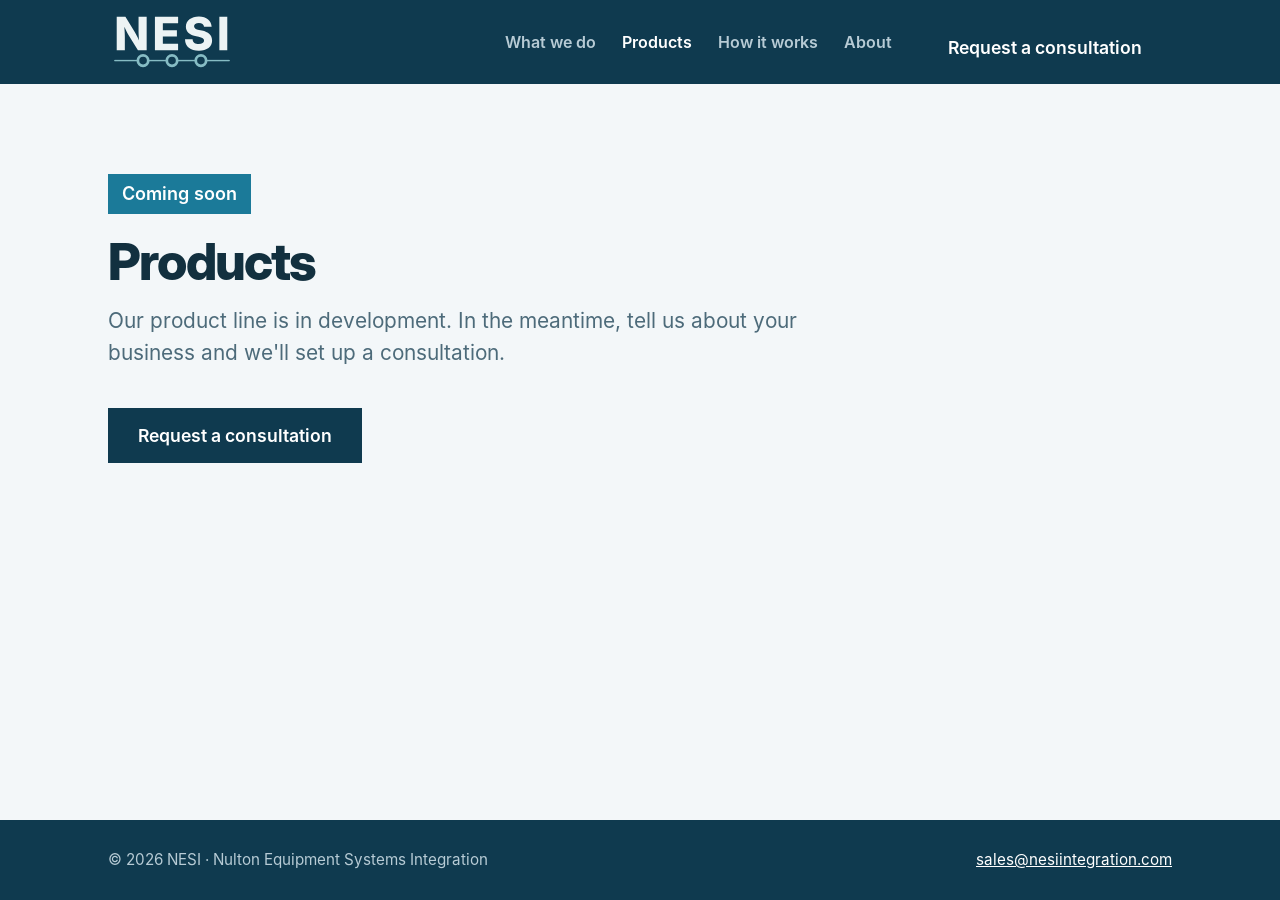
==== commit 26a7e1d3: "Refresh favicon: add .ico and apple-touch icon, bust cached yellow icon Co-Authored-By: Claude Sonne" ====
--- a/products.html
+++ b/products.html
@@ -5,24 +5,26 @@
 <meta name="viewport" content="width=device-width,initial-scale=1">
 <title>Products | NESI</title>
 <meta name="description" content="NESI products for equipment-to-vehicle integration. Coming soon.">
-<meta name="theme-color" content="#0f3a4f">
-<link rel="icon" href="favicon.svg" type="image/svg+xml">
-<link rel="alternate icon" href="favicon.png" type="image/png">
-<link rel="preload" href="fonts/inter-display-800.woff" as="font" type="font/woff" crossorigin>
+<link rel="icon" href="favicon.svg?v=2" type="image/svg+xml">
+<link rel="icon" href="favicon.ico?v=2" sizes="any">
+<link rel="icon" href="favicon.png?v=2" type="image/png" sizes="64x64">
+<link rel="apple-touch-icon" href="apple-touch-icon.png?v=2">
 <link rel="stylesheet" href="style.css">
 </head>
 <body>
 <header><div class="wrap">
   <a class="brand" href="index.html"><img src="logo-compact-dark.svg" alt="NESI"></a>
-  <nav><a href="index.html#jobs">What we do</a><a class="on" href="products.html">Products</a><a href="index.html#start">How we start</a><a href="index.html#about">About</a><a class="cta" href="index.html#consult">Request a consultation</a></nav>
+  <nav><a href="index.html#what">What we do</a><a class="on" href="products.html">Products</a><a href="index.html#how">How it works</a><a href="index.html#about">About</a><a class="btn" href="index.html#consult">Request a consultation</a></nav>
 </div></header>
-<main style="background:var(--deep)">
-<div class="hero" style="padding-bottom:90px"><div class="wrap"><div class="soon" style="padding:40px 0 0">
-  <span class="tag">Coming soon</span>
-  <h1 style="font-size:clamp(2.8rem,8vw,5.5rem);margin-bottom:22px">Products</h1>
-  <p style="color:var(--deep-mute)">Our product line is in development. In the meantime, tell us about your business and we'll set up a consultation.</p>
-  <a class="btn" style="background:var(--blk);color:var(--blk-ink)" href="index.html#consult">Request a consultation</a>
-</div></div></div>
+<main>
+<section><div class="wrap">
+  <div class="soon">
+    <span class="tag">Coming soon</span>
+    <h2>Products</h2>
+    <p>Our product line is in development. In the meantime, tell us about your business and we'll set up a consultation.</p>
+    <a class="btn" href="index.html#consult">Request a consultation</a>
+  </div>
+</div></section>
 </main>
 <footer><div class="wrap">
   <span>&copy; <span id="y">2026</span> NESI &middot; Nulton Equipment Systems Integration</span>
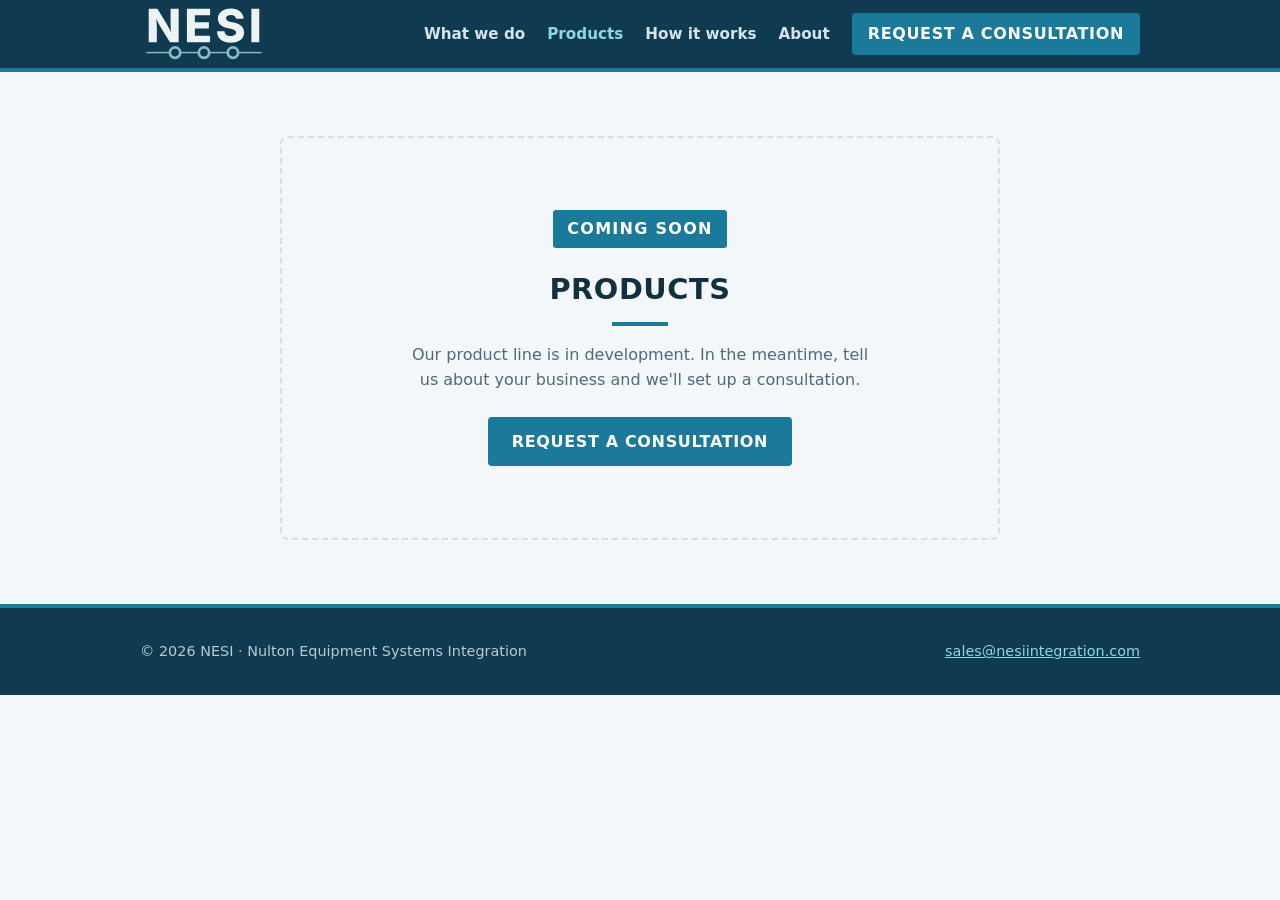
==== commit d523e16e: "Add README, section comments, Apps Script reference copy; remove unused form CSS No visual or behavi" ====
--- a/products.html
+++ b/products.html
@@ -1,4 +1,6 @@
 <!DOCTYPE html>
+<!-- NESI products page (placeholder). Replace the .soon panel with real content
+     when products exist. Shares style.css with index.html. -->
 <html lang="en">
 <head>
 <meta charset="utf-8">
@@ -18,6 +20,7 @@
 </div></header>
 <main>
 <section><div class="wrap">
+  <!-- "Coming soon" panel -->
   <div class="soon">
     <span class="tag">Coming soon</span>
     <h2>Products</h2>
--- a/style.css
+++ b/style.css
@@ -1,109 +1,99 @@
-@font-face{font-family:"Inter";font-weight:400;font-display:swap;src:url(fonts/inter-400.woff) format("woff")}
-@font-face{font-family:"Inter";font-weight:600;font-display:swap;src:url(fonts/inter-600.woff) format("woff")}
-@font-face{font-family:"Inter Display";font-weight:800;font-display:swap;src:url(fonts/inter-display-800.woff) format("woff")}
+/* ==========================================================================
+   NESI site stylesheet (shared by index.html and products.html)
+
+   Colors live in the CSS variables below. To retheme the site, change the
+   values here; nothing else in this file hard-codes a color.
+   The light theme ("Glacier") is the default. The dark theme ("Fjord")
+   switches on automatically from the visitor's device setting
+   (prefers-color-scheme), so there is no toggle button.
+   ========================================================================== */
+
+/* --- Theme variables ------------------------------------------------------ */
 :root{
   color-scheme:light dark;
-  /* Light: Glacier */
-  --bg:#f3f7f9;--bg2:#e1ebf0;--card:#ffffff;
-  --ink:#12303f;--mute:#4d6b7a;--line:#d3dfe5;
-  --deep:#0f3a4f;--deep-ink:#ffffff;--deep-mute:#b7cbd5;
-  --ring:#3a8fae;--ring2:#d5e4eb;
-  --blk:#1b7a99;--blk-ink:#ffffff;--blk-mute:#e3f1f6;
-  --btn:#0f3a4f;--btn-ink:#ffffff;--fld:rgba(255,255,255,.16);
-  --err:#b42318;--msg:#12303f;
+  /* Light theme: Glacier */
+  --bg:#f3f7f9;--bg2:#e6eef3;--card:#ffffff;--card-alt:#ffffff;
+  --ink:#12303f;--mute:#4d6b7a;--accent:#1b7a99;--line:#d3dfe5;
+  --hdr:#0f3a4f;--nav:#d5e4eb;--nav-accent:#8fd6ec;--foot-ink:#b7cbd5;
+  --btn-ink:#ffffff;--hero-top:#e1ecf1;--input:#ffffff;--err:#b42318;
+  --shadow:rgba(15,58,79,.25);
 }
 @media (prefers-color-scheme:dark){
   :root{
-    /* Dark: Fjord */
-    --bg:#0f202a;--bg2:#17303c;--card:#142a35;
-    --ink:#ecf3f4;--mute:#a3bcc2;--line:#2a4a58;
-    --deep:#0a1820;--deep-ink:#ecf3f4;--deep-mute:#a3bcc2;
-    --ring:#3f6f7c;--ring2:#c9d6de;
-    --blk:#86bcc4;--blk-ink:#06141b;--blk-mute:#0f2f3a;
-    --btn:#0a1820;--btn-ink:#ecf3f4;--fld:rgba(6,20,27,.14);
-    --err:#f87171;--msg:#06141b;
+    /* Dark theme: Fjord */
+    --bg:#0f202a;--bg2:#142a35;--card:#17303c;--card-alt:#0f202a;
+    --ink:#ecf3f4;--mute:#a3bcc2;--accent:#86bcc4;--line:#2a4a58;
+    --hdr:#0a1820;--nav:#c9d6de;--nav-accent:#86bcc4;--foot-ink:#a3bcc2;
+    --btn-ink:#06141b;--hero-top:#17303c;--input:#0a1820;--err:#f87171;
+    --shadow:rgba(0,0,0,.5);
   }
 }
+/* --- Base ----------------------------------------------------------------- */
 *{box-sizing:border-box}
 html{scroll-behavior:smooth}
-body{margin:0;font:400 1.125rem/1.55 Inter,system-ui,-apple-system,"Segoe UI",Roboto,Helvetica,Arial,sans-serif;background:var(--bg);color:var(--ink);min-height:100vh;display:flex;flex-direction:column}
-main{flex:1}
-a{color:inherit}
-.wrap{max-width:1120px;margin:0 auto;padding:0 28px}
-h1,h2,h3{font-family:"Inter Display",Inter,system-ui,sans-serif;font-weight:800;margin:0}
-h2{font-size:clamp(2rem,4.6vw,3.2rem);line-height:1;letter-spacing:-.035em;margin-bottom:18px}
-h3{letter-spacing:-.02em}
-
-/* header + hero */
-header{position:sticky;top:0;z-index:10;background:var(--deep);color:var(--deep-ink)}
-header .wrap{display:flex;align-items:center;justify-content:space-between;min-height:84px}
+body{margin:0;font-family:system-ui,-apple-system,"Segoe UI",Roboto,Helvetica,Arial,sans-serif;background:var(--bg);color:var(--ink);line-height:1.6}
+a{color:var(--accent)}
+/* .wrap centers content at a readable width; used inside every section */
+.wrap{max-width:1040px;margin:0 auto;padding:0 20px}
+/* --- Header and navigation (sticky; the dark logo works on both themes) --- */
+header{position:sticky;top:0;background:var(--hdr);border-bottom:4px solid var(--accent);z-index:10}
+header .wrap{display:flex;align-items:center;justify-content:space-between;min-height:68px}
 .brand{display:flex;align-items:center;text-decoration:none}
 .brand img{height:54px;width:auto;display:block}
-header nav{display:flex;align-items:center;gap:26px}
-header nav a{color:var(--deep-mute);text-decoration:none;font-weight:600;font-size:1rem}
-header nav a:hover,header nav a.on{color:var(--deep-ink)}
-header nav a.cta{color:var(--deep-ink);border:2px solid var(--deep-ink);padding:9px 16px}
-header nav a.cta:hover{background:var(--deep-ink);color:var(--deep)}
-.hero{background:var(--deep);color:var(--deep-ink);position:relative;overflow:hidden;padding:56px 0 330px}
-.hero h1{font-size:clamp(2.8rem,9.4vw,6.6rem);line-height:.94;letter-spacing:-.045em;max-width:9.5em;position:relative;z-index:2}
-.hero p{font-size:clamp(1.15rem,2.2vw,1.55rem);line-height:1.35;color:var(--deep-mute);max-width:21em;margin:26px 0 0;position:relative;z-index:2}
-.rings{position:absolute;left:0;bottom:-30px;width:100%;height:300px;z-index:1}
-.rings .ln{stroke:var(--ring)}.rings .r1{stroke:var(--ring)}.rings .r2{stroke:var(--ring2)}.rings .f{fill:var(--deep)}
-
-/* blocks */
-.blocks{display:grid;grid-template-columns:1fr 1fr}
-.blk{padding:84px 0}
-.blk .in{padding:0 56px;max-width:560px}
-.blk h2{margin-bottom:18px}
-.blk p{margin:0;font-size:1.3rem;line-height:1.45}
-.b1{background:var(--blk);color:var(--blk-ink)}.b1 .in{margin-left:auto}
-.b2{background:var(--bg2);color:var(--ink)}
-
-/* steps */
-.steps-sec{background:var(--card);padding:92px 0}
-.steps-sec h2{margin-bottom:56px}
-.steps{display:grid;grid-template-columns:repeat(3,1fr);position:relative}
-.steps:before{content:"";position:absolute;left:46px;right:0;top:46px;height:5px;background:var(--blk)}
-.step{position:relative;padding-right:40px}
-.ring-n{width:92px;height:92px;border-radius:50%;border:5px solid var(--blk);background:var(--card);display:grid;place-items:center;font:800 2.3rem "Inter Display",Inter,sans-serif;position:relative;z-index:1}
-.step h3{font-size:1.6rem;margin:22px 0 6px}
-.step p{margin:0;color:var(--mute)}
-
-/* about */
-.about{background:var(--deep);color:var(--deep-ink);padding:92px 0}
-.about .wrap{display:grid;grid-template-columns:1.1fr 1fr;gap:70px;align-items:center}
-.about p{color:var(--deep-mute);margin:0 0 16px;max-width:28em}
-.about svg{width:100%;height:auto}
-.about .ln{stroke:var(--ring)}.about .r1{stroke:var(--ring)}.about .r2{stroke:var(--ring2)}.about .f{fill:var(--deep)}
-
-/* form */
-.consult{background:var(--blk);color:var(--blk-ink);padding:92px 0}
-.consult .lead{margin:0 0 34px;max-width:32em;font-size:1.2rem}
-form{max-width:840px}
-.row{display:grid;gap:20px;grid-template-columns:1fr 1fr;margin-bottom:20px}
-label{display:block;font-size:.95rem;margin-bottom:4px}
-input[type=text],input[type=email],input[type=tel],textarea{width:100%;padding:13px 12px;border:0;border-bottom:3px solid var(--blk-ink);border-radius:0;background:var(--fld);color:inherit;font:inherit}
-input:focus,textarea:focus{outline:3px solid var(--btn);outline-offset:2px}
-.btn{display:inline-block;margin-top:10px;background:var(--btn);color:var(--btn-ink);font:600 1.1rem Inter,system-ui,sans-serif;padding:17px 30px;border:0;cursor:pointer;text-decoration:none}
-.btn:hover{filter:brightness(1.15)}
+nav{display:flex;align-items:center;gap:22px}
+nav a{color:var(--nav);text-decoration:none;font-size:.95rem;font-weight:600}
+nav a:hover,nav a.on{color:var(--nav-accent)}
+nav a.btn{color:var(--btn-ink);padding:8px 16px}
+nav a.btn:hover{color:var(--btn-ink)}
+/* --- Buttons --------------------------------------------------------------- */
+.btn{display:inline-block;background:var(--accent);color:var(--btn-ink);font-weight:800;padding:12px 24px;border-radius:4px;text-decoration:none;border:0;cursor:pointer;font-size:1rem;text-transform:uppercase;letter-spacing:.04em}
+.btn:hover{filter:brightness(1.08)}
+/* --- Hero (top banner) ------------------------------------------------------ */
+.hero{padding:92px 0 80px;background:linear-gradient(180deg,var(--hero-top),var(--bg));border-bottom:1px solid var(--line)}
+.hero h1{font-size:clamp(2rem,5vw,3.3rem);line-height:1.12;margin:0 0 18px;max-width:18ch;text-transform:uppercase}
+.hero h1 span{color:var(--accent)}
+.hero p{font-size:1.15rem;color:var(--mute);max-width:60ch;margin:0 0 28px}
+/* --- Content sections ------------------------------------------------------- */
+/* section.alt gives alternating sections a slightly different background */
+section{padding:64px 0}
+section.alt{background:var(--bg2)}
+h2{font-size:1.8rem;margin:0 0 8px;text-transform:uppercase;letter-spacing:.02em}
+h2::after{content:"";display:block;width:56px;height:4px;background:var(--accent);margin-top:10px}
+.lead{color:var(--mute);max-width:62ch;margin:18px 0 32px}
+/* .grid + .card: responsive card layout, wraps to fewer columns on small screens */
+.grid{display:grid;gap:18px;grid-template-columns:repeat(auto-fit,minmax(230px,1fr))}
+.card{background:var(--card);border:1px solid var(--line);border-top:4px solid var(--accent);border-radius:6px;padding:22px}
+section.alt .card{background:var(--card-alt)}
+.card h3{margin:0 0 6px;font-size:1.05rem;color:var(--accent)}
+.card p{margin:0;color:var(--mute);font-size:.97rem}
+/* .steps + .step: numbered list; the numbers come from the CSS counter, not the HTML */
+.steps{counter-reset:s;display:grid;gap:18px;grid-template-columns:repeat(auto-fit,minmax(220px,1fr))}
+.step{counter-increment:s;border-left:4px solid var(--accent);padding-left:16px}
+.step::before{content:counter(s);color:var(--accent);font-weight:900;font-size:1.5rem}
+.step h3{margin:2px 0 4px;font-size:1.05rem}
+.step p{margin:0;color:var(--mute);font-size:.97rem}
+/* --- Products page "coming soon" panel --------------------------------------- */
+.soon{text-align:center;padding:72px 20px;border:2px dashed var(--line);border-radius:8px;max-width:720px;margin:0 auto}
+.soon .tag{display:inline-block;background:var(--accent);color:var(--btn-ink);font-weight:900;text-transform:uppercase;letter-spacing:.08em;padding:6px 14px;border-radius:3px;margin-bottom:18px}
+.soon h2::after{margin-left:auto;margin-right:auto}
+.soon p{color:var(--mute);max-width:46ch;margin:16px auto 24px}
+/* --- Consultation form ------------------------------------------------------- */
+form{display:grid;gap:16px;max-width:720px}
+.row{display:grid;gap:16px;grid-template-columns:1fr 1fr}
+/* Mobile: single-column form, nav links collapse to just the consultation button */
+@media(max-width:700px){.row{grid-template-columns:1fr}nav a:not(.btn){display:none}.brand img{height:36px}}
+label{display:block;font-size:.9rem;color:var(--mute);margin-bottom:4px}
+input[type=text],input[type=email],input[type=tel],textarea{width:100%;padding:11px 12px;border-radius:4px;border:1px solid var(--line);background:var(--input);color:var(--ink);font:inherit}
+input:focus,textarea:focus{outline:2px solid var(--accent);border-color:transparent}
+/* .hp is the hidden spam trap field ("_gotcha"): invisible to people, filled in by bots */
 .hp{position:absolute;left:-9999px}
-#form-msg{margin:16px 0 0;min-height:1.5em}
-
-/* products page */
-.soon{padding:90px 0 120px;max-width:720px}
-.soon .tag{display:inline-block;background:var(--blk);color:var(--blk-ink);font-weight:600;padding:6px 14px;margin-bottom:22px}
-.soon p{color:var(--mute);max-width:34em;margin:0 0 28px;font-size:1.3rem}
-.soon .btn{background:var(--deep);color:var(--deep-ink)}
-
-footer{background:var(--deep);color:var(--deep-mute);padding:28px 0;font-size:.95rem}
-footer a{color:var(--deep-ink)}
+/* --- Footer ------------------------------------------------------------------- */
+footer{border-top:4px solid var(--accent);background:var(--hdr);padding:32px 0;color:var(--foot-ink);font-size:.9rem}
+footer a{color:var(--nav-accent)}
 footer .wrap{display:flex;flex-wrap:wrap;gap:12px;justify-content:space-between}
-
-@media(max-width:820px){
-  .blocks{grid-template-columns:1fr}.blk{padding:60px 0}.blk .in{padding:0 28px;margin:0;max-width:none}
-  .steps{grid-template-columns:1fr;gap:34px}.steps:before{display:none}
-  .about .wrap{grid-template-columns:1fr}.about svg{display:none}
-  .row{grid-template-columns:1fr}
-  header nav a:not(.cta){display:none}.brand img{height:42px}
-  .hero{padding-bottom:240px}.rings{height:220px}
-}
+/* --- Home page hero: text on the left, full logo on the right (hidden on mobile) --- */
+.hero .wrap{display:flex;align-items:center;gap:48px}
+.hero .copy{flex:1}
+.hero .mark{display:block;width:400px;max-width:42%}
+.hero .mark img{display:block;width:100%;height:auto}
+@media(max-width:800px){.hero .mark{display:none}}
